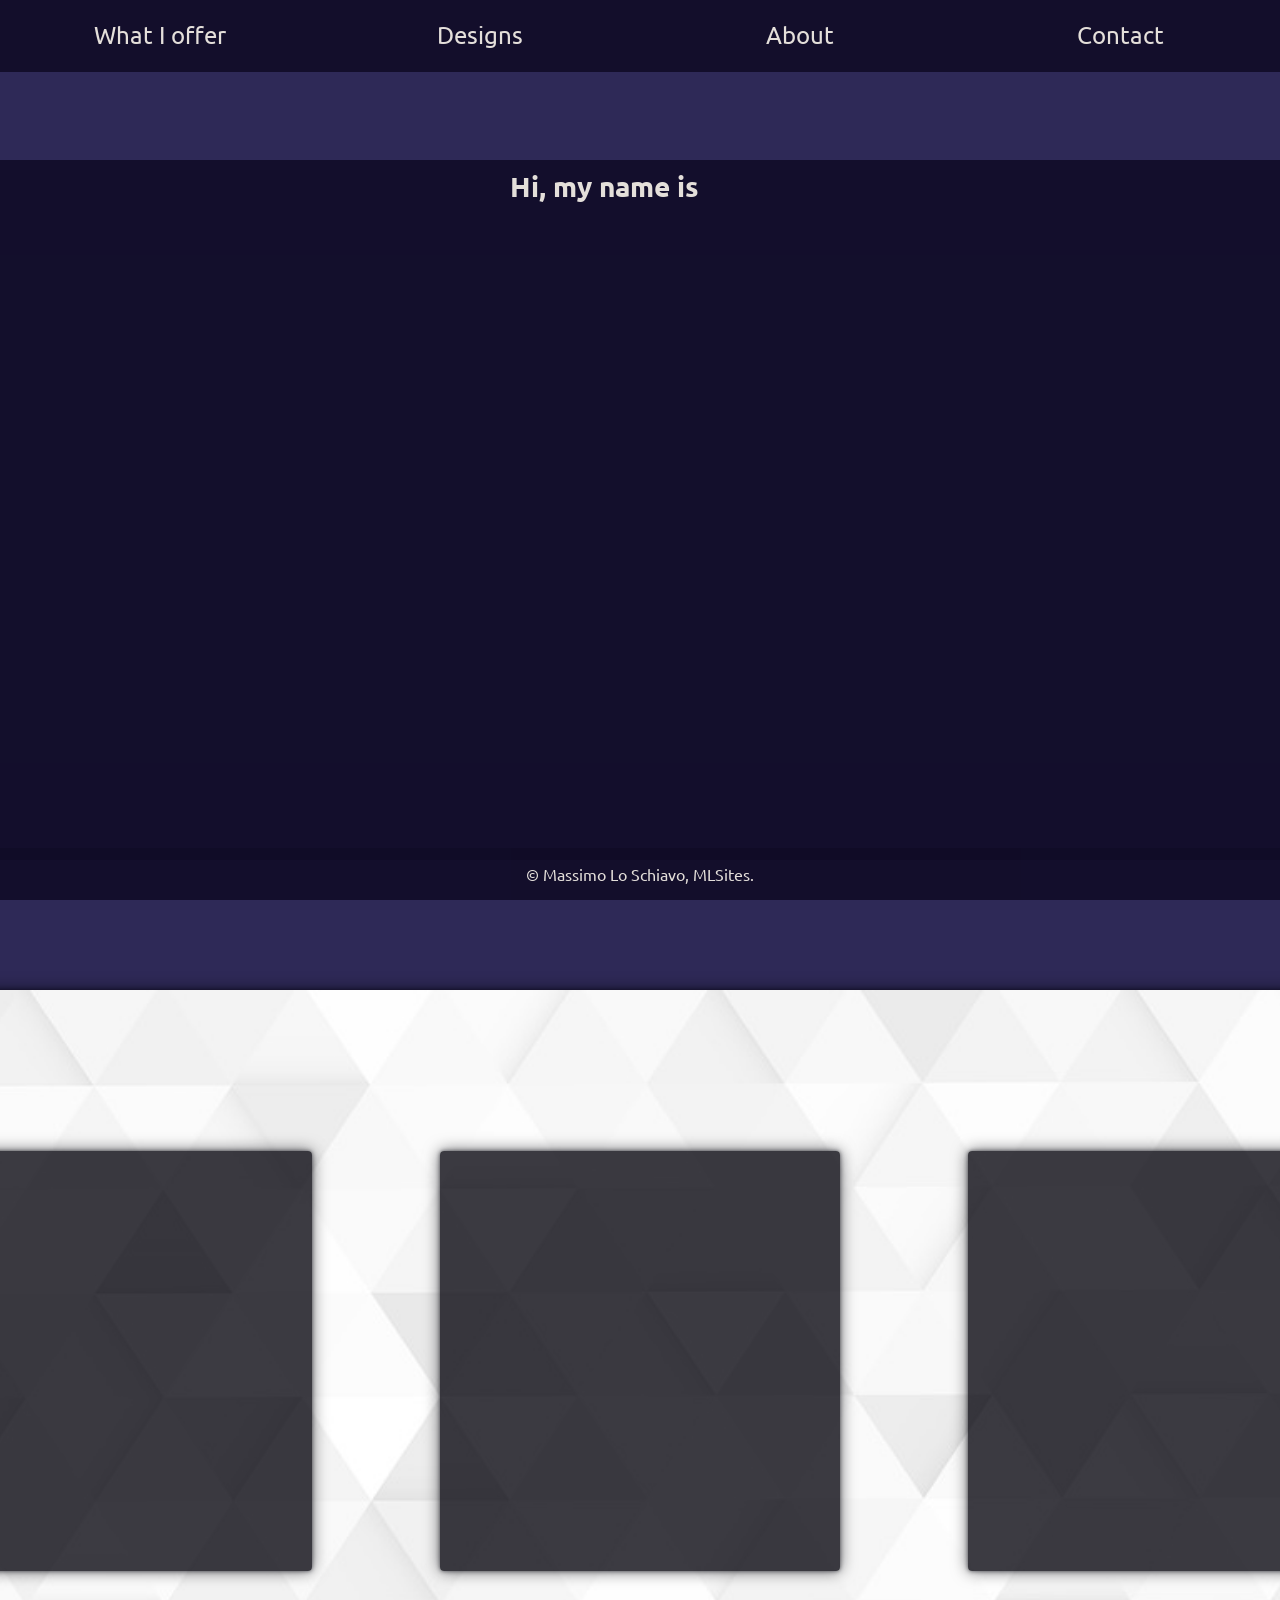
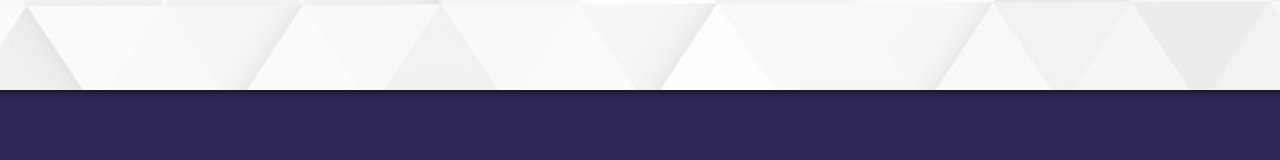
==== index.html @ d36a5f16 "Second Fix" ====
<!DOCTYPE html>
<html lang="en">
<head>
    <meta charset="UTF-8">
    <meta http-equiv="X-UA-Compatible" content="IE=edge">
    <meta name="viewport" content="width=device-width, initial-scale=1.0">
    <title>MLSites</title>
    <link href="css/main.css" rel="stylesheet">
    <link rel="preconnect" href="https://fonts.googleapis.com">
    <link rel="preconnect" href="https://fonts.gstatic.com" crossorigin>
    <link href="https://fonts.googleapis.com/css2?family=Ubuntu&display=swap" rel="stylesheet">
</head>
<body>
        <header>
            <nav id="nav">
                <ul>
                    <a href="#"><li>What I offer</li></a>
                    <a href="#intro"><li>Designs</li></a>
                    <a href="#"><li>About</li></a>
                    <a href="#"><li>Contact</li></a>
                </ul>
            </nav>
        </header>
        <main>
            <section>
                <div id="aboutMe">
                    <h1 class="me">Hi, my name is Max!</h1> 
                </div>
                <div id="intro">
                    <div id="project1"></div>
                    <div id="project2"></div>
                    <div id="project3"></div>
                </div>
            </section>
        </main>
        <footer>
            <p>&copy; Massimo Lo Schiavo, MLSites.</p>
        </footer> 
        <script src="js/animate.js"></script>
</body>
</html>
---- css/main.css ----
* {
    font-family: 'Ubuntu', sans-serif;    
}

/*Start of site*/

html {
    scroll-behavior: smooth;
}

/*Content*/

body {
    margin: 0 auto;
    --navload: 500ms;
    background-color: #2e2957;
         
}

main {
    margin: 0 auto;
}

/*Nav Bar*/

nav {
    margin: 0 auto;
    background-color: #100c27e3;
    transition: all 500ms ease-in;
    animation: navload var(--navload) ease-out;
    position: fixed;
    width: 100%;
    z-index: 1;
}

nav ul {
    margin: 0 auto;
    list-style-type: none;
    padding: 0px;
    display: flex;
    justify-content: center;
    align-items: center;
    text-align: center;
}

nav a {
    margin: 0 auto;
    padding: 20px; 
    text-decoration: none;
    width: 25%;
    font-size: 18pt;
    transition: all 500ms ease-out;
    border-bottom: 2px solid #02010a00;
    color: #E4DFDA;
}

nav a:hover {
    background-color: #E4DFDA;
    cursor: pointer;
    color: #5548e4;
    border-bottom: 2px solid #5548e4;
    box-shadow: 0px 2px 2px -2px #726DA8;
}

a:visited {
    color: #E4DFDA;
}

/*Mid Section*/

section {
    display: flex;
    justify-content: center;
    align-items: center;
    flex-direction: column;
    color: #02010A;
    gap: 200px;
    transform: translateY(10%);
    animation: sectionload 1000ms ease-in-out;
}

#aboutMe {
    width: 1600px;
    height: 700px;
    background-color: #100c27e3; 
    border-radius: 4px;
    display: flex;
    flex-direction: column;
    justify-content: center;
    align-items: center;
    animation: aboutmeload 3s ease-in-out;
    opacity: 1;  
}

#aboutMe h1 {
    font-size: 28px;
    color: #E4DFDA;
    transition: all 500ms ease-in-out;
    animation: movetopfade 5s ease-in-out;
    transform: translateY(-900%);
    opacity: 1;
}

span {
    opacity: 0;
    transition: all 1s ease;
}

span.fade{
    opacity: 1;
}

#intro {
    width: 1600px;
    height: 700px;
    background-image: url("../pictures/triangle_pattern.jpg");
    background-repeat: no-repeat;
    background-size: cover;
    border-radius: 8px;
    transform: translateY(-10%);
    animation: projectload 1200ms ease-in-out;
    display: flex;
    flex-direction: row;
    justify-content: center;
    align-items: center;
    gap: 8%;
    box-shadow: #02010a96 0px 0px 4px 0px,
    #02010a96 0px 0px 16px 0px;
}

#project1 {
    height: 60%;
    width: 25%;
    background-color: #02010ac4;
    border-radius: 4px;
    transform: translateY(5%);
    animation: projectload 1400ms ease-in-out;
    box-shadow: #02010a96 0px 0px 4px 0px,
    #02010a96 0px 0px 16px 0px;

}

#project2 {
    height: 60%;
    width: 25%;
    background-color: #02010ac4;
    border-radius: 4px;
    transform: translateY(5%);
    animation: projectload 1600ms ease-in-out;
    box-shadow: #02010a96 0px 0px 4px 0px,
    #02010a96 0px 0px 16px 0px;
    
}

#project3 {
    height: 60%;
    width: 25%;
    background-color: #02010ac4;
    border-radius: 4px;
    transform: translateY(5%);
    animation: projectload 1800ms ease-in-out;
    box-shadow: #02010a96 0px 0px 4px 0px,
    #02010a96 0px 0px 16px 0px;
    
}

/*Footer*/

footer {
    bottom: 0px;
    display: flex;
    justify-content: center;
    align-items: center;
    position: absolute;
    width: 100%;
    background-color: #100c27e3;
    color: #E4DFDA;
    transition: all 2s ease-in;
    animation: footerload var(--navload) ease-in;
    position: fixed;
}

/*Animations*/

@keyframes navload {
    0% {
        transform: translateY(-100%);
        background-color: #E4DFDA;
    }

    50% {
        background-color: #726DA8;
    }

    100% {
        transform: translateY(0);
    }    
}

@keyframes sectionload {
    0% {
        transform: translateY(-100%);
        opacity: 0;
    }

    50% {
        opacity: 0;
    }

    100% {
        transform: translateY(10%);
    }
}

@keyframes projectload {
    0% {
        transform: translateY(-100%);
        opacity: 0;
    }

    50% {
        opacity: 0;
    }

    100% {
        transform: translateY(20%);
    }
}

@keyframes aboutmeload {
    0% {
        opacity: 0;
    }

    100% {
        opacity: 1;
    }    
}

@keyframes movetopfade {
    0% {
        transform: translateY(0);
        opacity: 1;
    }

    100% {
        transform: translateY(-900%);
        opacity: 0.75;
    }
}

@keyframes footerload {
    0% {
        transform: translateX(-100%);
        background-color: #E4DFDA;
    }

    50% {
        background-color: #726DA8;   
    }
    100% {
        transform: translateX(0);
    }    
}

@keyframes introanimate {
    0% {
        opacity: 0;
    }

    100% {
        opacity: 1;
    }

}

/*For Mobile*/

@media only screen and (max-width: 600px) {
    nav a {
        font-size: 11pt;
    }

    #intro {
        width: 400px;
        height: 500px;
        background-color: #02010A;
        border-radius: 8px;
        transform: translateY(-20%);
    }

    section p {
        font-size: 14pt;
    }

    #project1 {
        height: 65%;
        width: 80%;
        
    
    }
    
    #project2 {
        display: none;
        height: 65%;
        width: 25%;
        
        
    }
    
    #project3 {
        display: none;
        height: 65%;
        width: 25%;
        
        
    }

    #aboutMe {
        width: 400px;
        height: 500px;
        background-color: #100c27e3; 
        border-radius: 4px;
        display: flex;
        flex-direction: column;
        justify-content: space-between;
        align-items: center;
        animation: aboutmeload 3s ease-in-out;
        opacity: 1;  
    }

    #aboutMe h1 {
        transform: translateY(-40%);
    }

    @keyframes movetopfade {
        0% {
            transform: translateY(100%);
            opacity: 1;
        }
    
        100% {
            transform: translateY(-40%);
            opacity: 0.75;
        }
    }

}
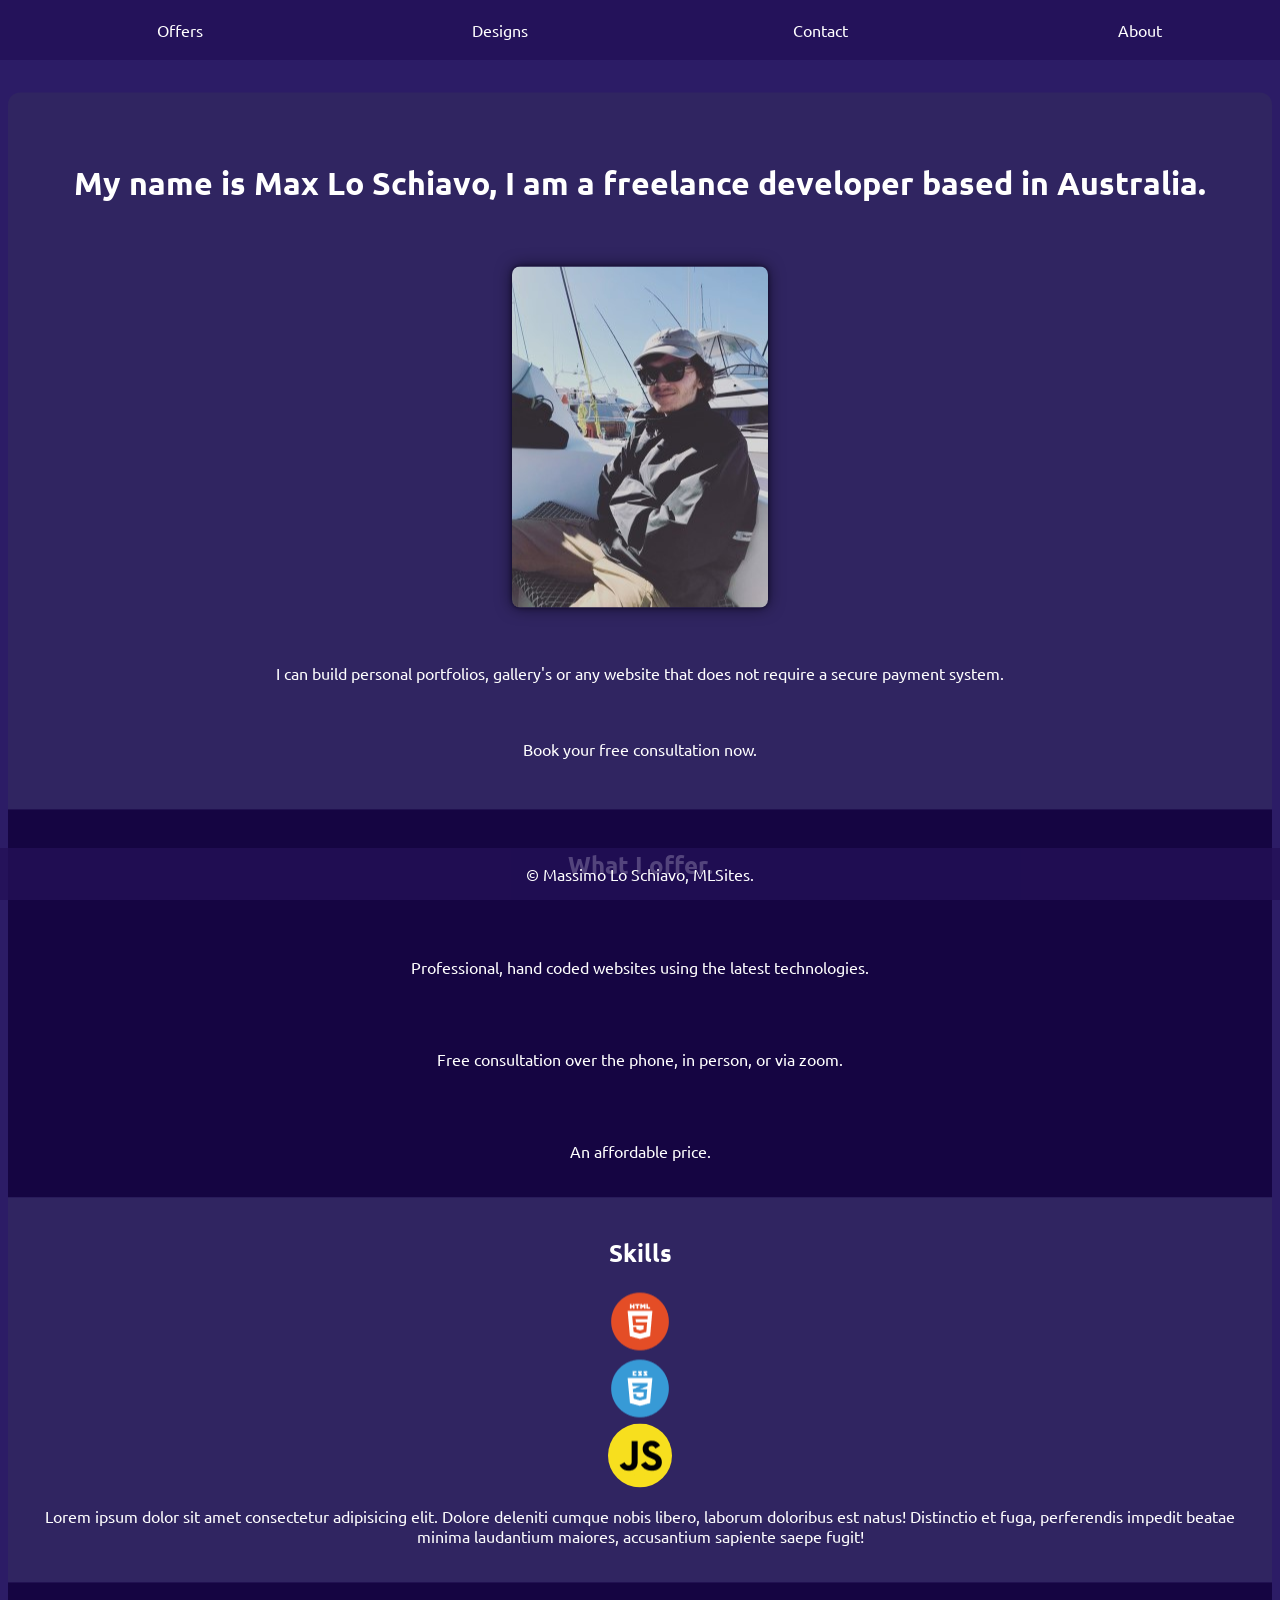
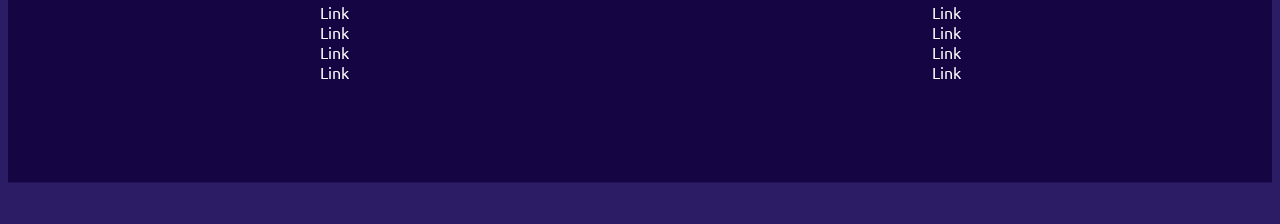
==== commit d9716c0d: "Responsive Design" ====
--- a/index.html
+++ b/index.html
@@ -5,37 +5,63 @@
     <meta http-equiv="X-UA-Compatible" content="IE=edge">
     <meta name="viewport" content="width=device-width, initial-scale=1.0">
     <title>MLSites</title>
-    <link href="css/main.css" rel="stylesheet">
+    <link rel="stylesheet" href="css/styles.css">
     <link rel="preconnect" href="https://fonts.googleapis.com">
     <link rel="preconnect" href="https://fonts.gstatic.com" crossorigin>
-    <link href="https://fonts.googleapis.com/css2?family=Ubuntu&display=swap" rel="stylesheet">
+    <link href="https://fonts.googleapis.com/css2?family=Ubuntu:wght@500&display=swap" rel="stylesheet">
 </head>
 <body>
-        <header>
-            <nav id="nav">
+    <div id="container">
+        <nav>
+            <ul>
+                <li><a href="#">Offers</a></li>
+                <li><a href="#">Designs</a></li>
+                <li><a href="#">Contact</a></li>
+                <li><a href="#">About</a></li>
+            </ul>
+        </nav>
+        <div id="mid">
+            <header>
+                <h1>My name is Max Lo Schiavo, I am a freelance developer based in Australia.</h1>
+                <img src="pictures/freelancedev.jpg" class="self">
+                <p>I can build personal portfolios, gallery's or any website that does not require a secure payment system.</p>
+                <a href="#contact">Book your free consultation now.</a>
+            </header>
+            <main>
+                <h2>What I offer.</h2>
+                
+                <p>Professional, hand coded websites using the latest technologies.</p>
+                <p>Free consultation over the phone, in person, or via zoom.</p>
+                <p>An affordable price.</p> 
+            </main>
+            <article>
                 <ul>
-                    <a href="#"><li>What I offer</li></a>
-                    <a href="#intro"><li>Designs</li></a>
-                    <a href="#"><li>About</li></a>
-                    <a href="#"><li>Contact</li></a>
+                    <li><h2>Skills</h2></li>
+                    <li><img src="pictures/html5.png"></li>
+                    <li><img src="pictures/css3.png"></li>
+                    <li><img src="pictures/Js.png" class="jsImage"></li>
+                </ul> 
+                <p>Lorem ipsum dolor sit amet consectetur adipisicing elit. Dolore deleniti cumque nobis libero, laborum doloribus est natus! Distinctio et fuga, perferendis impedit beatae minima laudantium maiores, accusantium sapiente saepe fugit!</p>
+            </article>
+            <aside>
+                <ul>
+                    <li><a href="#">Link</a></li>
+                    <li><a href="#">Link</a></li>
+                    <li><a href="#">Link</a></li>
+                    <li><a href="#">Link</a></li>
                 </ul>
-            </nav>
-        </header>
-        <main>
-            <section>
-                <div id="aboutMe">
-                    <h1 class="me">Hi, my name is Max!</h1> 
-                </div>
-                <div id="intro">
-                    <div id="project1"></div>
-                    <div id="project2"></div>
-                    <div id="project3"></div>
-                </div>
-            </section>
-        </main>
+                <ul>
+                    <li><a href="#">Link</a></li>
+                    <li><a href="#">Link</a></li>
+                    <li><a href="#">Link</a></li>
+                    <li><a href="#">Link</a></li>
+                </ul>
+            </aside>  
+        </div>     
         <footer>
-            <p>&copy; Massimo Lo Schiavo, MLSites.</p>
-        </footer> 
-        <script src="js/animate.js"></script>
+            <p>&copy Massimo Lo Schiavo, MLSites.</p>
+        </footer>
+    </div>
+    <script src="js/animations.js"></script>     
 </body>
 </html>
--- a/css/styles.css
+++ b/css/styles.css
@@ -0,0 +1,147 @@
+:root {
+    --body: rgb(44, 28, 102);
+    --text: #fff;
+    --header: rgb(48, 37, 97);
+    --main: rgb(21, 5, 66);
+    --nav: rgba(35, 16, 88, 0.781);
+}
+
+* {
+    font-family: 'Ubuntu', sans-serif;   
+}
+html {
+    scroll-behavior: smooth;
+}
+
+body {
+    background-color: var(--body);
+    color: var(--text);
+    overflow-x: hidden;
+}
+
+ul {
+    list-style-type: none;
+    margin: 0 auto;
+    padding: 0;
+}
+
+a {
+    text-decoration: none;
+    color: var(--text);
+}
+
+a:visited {
+    color: var(--text);
+}
+
+.jsImage {
+    border-radius: 50%;
+}
+
+nav {
+    background-color: var(--nav);
+    position: fixed;
+    width: 100%;
+    padding: 20px;
+    left: 0;
+    top: 0;
+    z-index: 1;
+}
+
+nav ul {
+    display: flex;
+    justify-content: center;
+    align-items: center;
+    text-align: center;
+}
+
+nav ul li {
+    width: 100%;
+}
+
+header {
+    margin: 0 auto;
+    background-color: var(--header);
+    text-align: center;
+    display: flex;
+    flex-direction: column;
+    justify-content: space-between;
+    align-items: center;
+    padding: 50px 25px;
+    max-width: 100%;
+    border-radius: 12px 12px 0 0;
+    gap: 40px;
+}
+
+main {
+    margin: 0 auto;
+    background-color: var(--main);
+    max-width: 100%;
+    padding: 20px;
+    display: flex;
+    justify-content: space-evenly;
+    align-items: center;
+    flex-direction: column;
+    gap: 40px;
+    text-align: center;
+}
+
+main ul {
+    text-align: center;
+}
+
+
+article {
+    margin: 0 auto;
+    background-color: var(--header);
+    max-width: 100%;
+    padding: 20px;
+    text-align: center;
+}
+
+aside {
+    margin: 0 auto;
+    background-color: var(--main);
+    max-width: 100%;
+    padding: 20px;
+    padding-bottom: 100px;
+    text-align: center;
+    display: flex;
+    margin: 0 auto;
+}
+
+footer {
+    background-color: var(--nav);
+    width: 100%;
+    text-align: center;
+    margin: 0 auto;
+    left: 0;
+    bottom: 0;
+    position: fixed;
+    z-index: 1;
+    
+}
+
+#container {
+    margin: 0 auto;
+    max-width: 100%;
+    
+}
+
+#mid {
+    margin: 0 auto;
+    transform: translateY(5%);
+    margin-bottom: 10%;
+}
+
+.self {
+    border-radius: 8px;
+    box-shadow: #02010a96 0px 0px 4px 0px,
+    #02010a96 0px 0px 16px 0px;
+}
+
+@media only screen and (max-width: 420px){
+    nav{
+        width: 90%;
+    }
+}
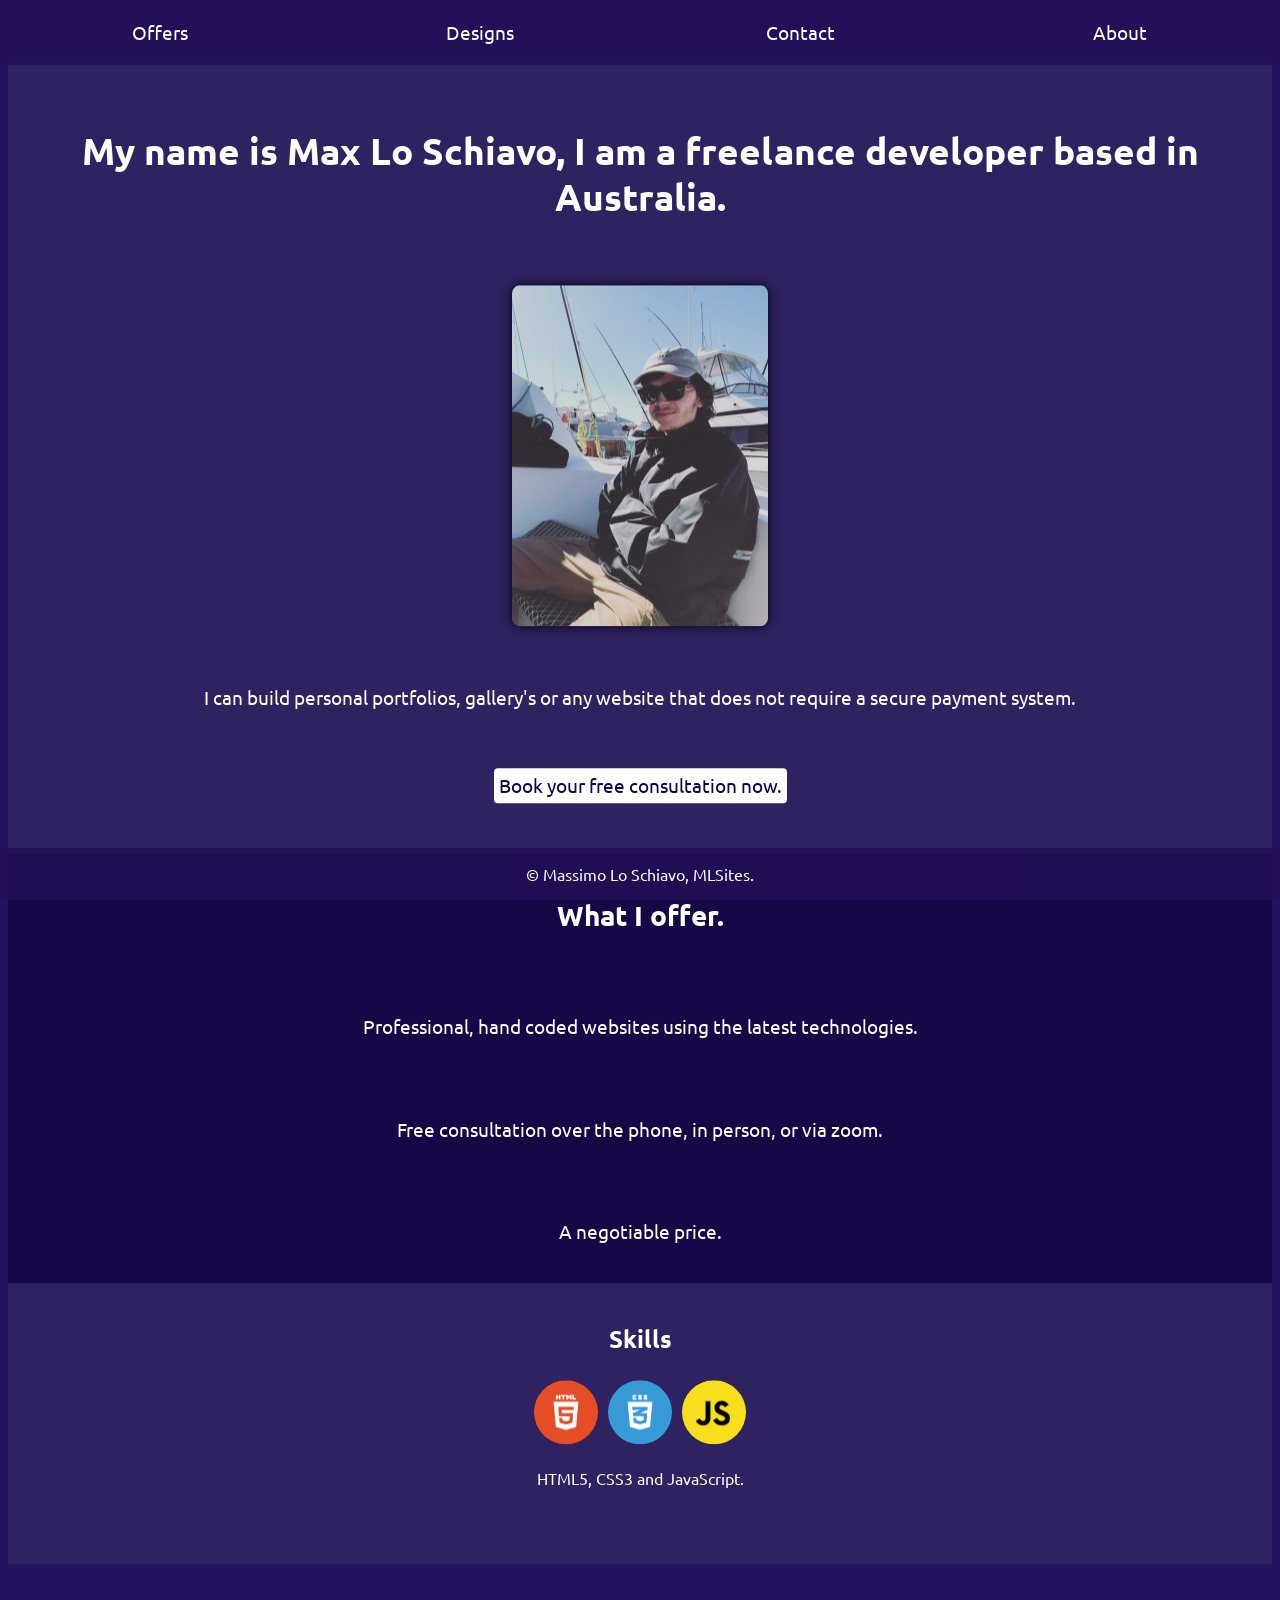
==== commit 4fe00573: "More Updates Almost ready to take on work." ====
--- a/index.html
+++ b/index.html
@@ -14,10 +14,10 @@
     <div id="container">
         <nav>
             <ul>
-                <li><a href="#">Offers</a></li>
-                <li><a href="#">Designs</a></li>
-                <li><a href="#">Contact</a></li>
-                <li><a href="#">About</a></li>
+                <a href="#offers"><li>Offers</li></a>
+                <a href="#"><li>Designs</li></a>
+                <a href="#"><li>Contact</li></a>
+                <a href="#"><li>About</li></a>
             </ul>
         </nav>
         <div id="mid">
@@ -27,36 +27,22 @@
                 <p>I can build personal portfolios, gallery's or any website that does not require a secure payment system.</p>
                 <a href="#contact">Book your free consultation now.</a>
             </header>
-            <main>
+            <main id="offers">
                 <h2>What I offer.</h2>
                 
                 <p>Professional, hand coded websites using the latest technologies.</p>
                 <p>Free consultation over the phone, in person, or via zoom.</p>
-                <p>An affordable price.</p> 
+                <p>A negotiable price.</p> 
             </main>
             <article>
+                <h2>Skills</h2>
                 <ul>
-                    <li><h2>Skills</h2></li>
                     <li><img src="pictures/html5.png"></li>
                     <li><img src="pictures/css3.png"></li>
                     <li><img src="pictures/Js.png" class="jsImage"></li>
                 </ul> 
-                <p>Lorem ipsum dolor sit amet consectetur adipisicing elit. Dolore deleniti cumque nobis libero, laborum doloribus est natus! Distinctio et fuga, perferendis impedit beatae minima laudantium maiores, accusantium sapiente saepe fugit!</p>
-            </article>
-            <aside>
-                <ul>
-                    <li><a href="#">Link</a></li>
-                    <li><a href="#">Link</a></li>
-                    <li><a href="#">Link</a></li>
-                    <li><a href="#">Link</a></li>
-                </ul>
-                <ul>
-                    <li><a href="#">Link</a></li>
-                    <li><a href="#">Link</a></li>
-                    <li><a href="#">Link</a></li>
-                    <li><a href="#">Link</a></li>
-                </ul>
-            </aside>  
+                <p>HTML5, CSS3 and JavaScript.</p>
+            </article> 
         </div>     
         <footer>
             <p>&copy Massimo Lo Schiavo, MLSites.</p>
--- a/css/styles.css
+++ b/css/styles.css
@@ -1,9 +1,11 @@
 :root {
-    --body: rgb(44, 28, 102);
+    --body: rgb(36, 19, 97);
     --text: #fff;
-    --header: rgb(48, 37, 97);
-    --main: rgb(21, 5, 66);
+    --header: rgba(48, 37, 97, 0.884);
+    --main: rgba(21, 5, 66, 0.842);
     --nav: rgba(35, 16, 88, 0.781);
+    --anim: rgb(191, 168, 253);
+    --btn: rgb(22, 3, 73);
 }
 
 * {
@@ -17,6 +19,11 @@
     background-color: var(--body);
     color: var(--text);
     overflow-x: hidden;
+    background-image: url("/MLSites_Responsive/pictures/backgroundstars1.png");
+    background-position: center;
+    background-repeat: no-repeat;
+    background-size: cover;
+    background-attachment: fixed;
 }
 
 ul {
@@ -27,25 +34,17 @@
 
 a {
     text-decoration: none;
-    color: var(--text);
-}
-
-a:visited {
-    color: var(--text);
-}
-
-.jsImage {
-    border-radius: 50%;
 }
 
 nav {
     background-color: var(--nav);
     position: fixed;
     width: 100%;
-    padding: 20px;
     left: 0;
     top: 0;
     z-index: 1;
+    animation: onload 1s ease-in-out;
+    transition: all 1s ease-in-out;
 }
 
 nav ul {
@@ -55,8 +54,17 @@
     text-align: center;
 }
 
-nav ul li {
+nav ul a {
     width: 100%;
+    padding: 20px;
+    transition: all 500ms ease-in-out;
+    color: var(--text);
+    font-size: 14pt;
+}
+
+nav ul a:hover {
+    background-color: var(--text);
+    color: var(--btn)
 }
 
 header {
@@ -71,9 +79,24 @@
     max-width: 100%;
     border-radius: 12px 12px 0 0;
     gap: 40px;
+    font-size: 14pt;
+}
+
+header a {
+    background-color: var(--text);
+    color: var(--btn);
+    padding: 5px;
+    border-radius: 4px;
+    transition: all 500ms ease-in-out;
+}
+
+header a:hover {
+    background-color: var(--btn);
+    color: var(--text);    
 }
 
 main {
+    font-size: 14pt;
     margin: 0 auto;
     background-color: var(--main);
     max-width: 100%;
@@ -96,18 +119,17 @@
     background-color: var(--header);
     max-width: 100%;
     padding: 20px;
-    text-align: center;
-}
-
-aside {
-    margin: 0 auto;
-    background-color: var(--main);
-    max-width: 100%;
-    padding: 20px;
-    padding-bottom: 100px;
-    text-align: center;
-    display: flex;
-    margin: 0 auto;
+    padding-bottom: 60px;
+    text-align: center;
+}
+
+article ul {
+    display: inline-flex;
+}
+
+article img {
+    border-radius: 50%;
+    padding: 5px;
 }
 
 footer {
@@ -119,6 +141,8 @@
     bottom: 0;
     position: fixed;
     z-index: 1;
+    animation: onloadfooter 1s ease-in-out;
+    transition: all 1s ease-in-out;
     
 }
 
@@ -130,7 +154,7 @@
 
 #mid {
     margin: 0 auto;
-    transform: translateY(5%);
+    transform: translateY(3%);
     margin-bottom: 10%;
 }
 
@@ -140,8 +164,47 @@
     #02010a96 0px 0px 16px 0px;
 }
 
-@media only screen and (max-width: 420px){
-    nav{
-        width: 90%;
+@keyframes onload {
+    0% {
+        transform: translateY(-100%);
+        background-color: var(--anim);
+    }
+
+    100% {
+        transform: translateY(0);
+    }
+}
+
+@keyframes onloadfooter {
+    0% {
+        transform: translateX(-100%);
+        background-color: var(--anim);
+
+    }
+
+    100% {
+        transform: translateX(0);
+    }
+}
+
+@media only screen and (max-width: 460px){
+
+    main {
+        font-size: 12pt;
+    }
+
+    header {
+        font-size: 12pt;
+    }
+
+    nav ul a {
+        font-size: 11pt;
+    }
+}
+
+@media only screen and (max-width: 380px){
+
+    nav ul a{
+        font-size: 9pt;
     }
 }
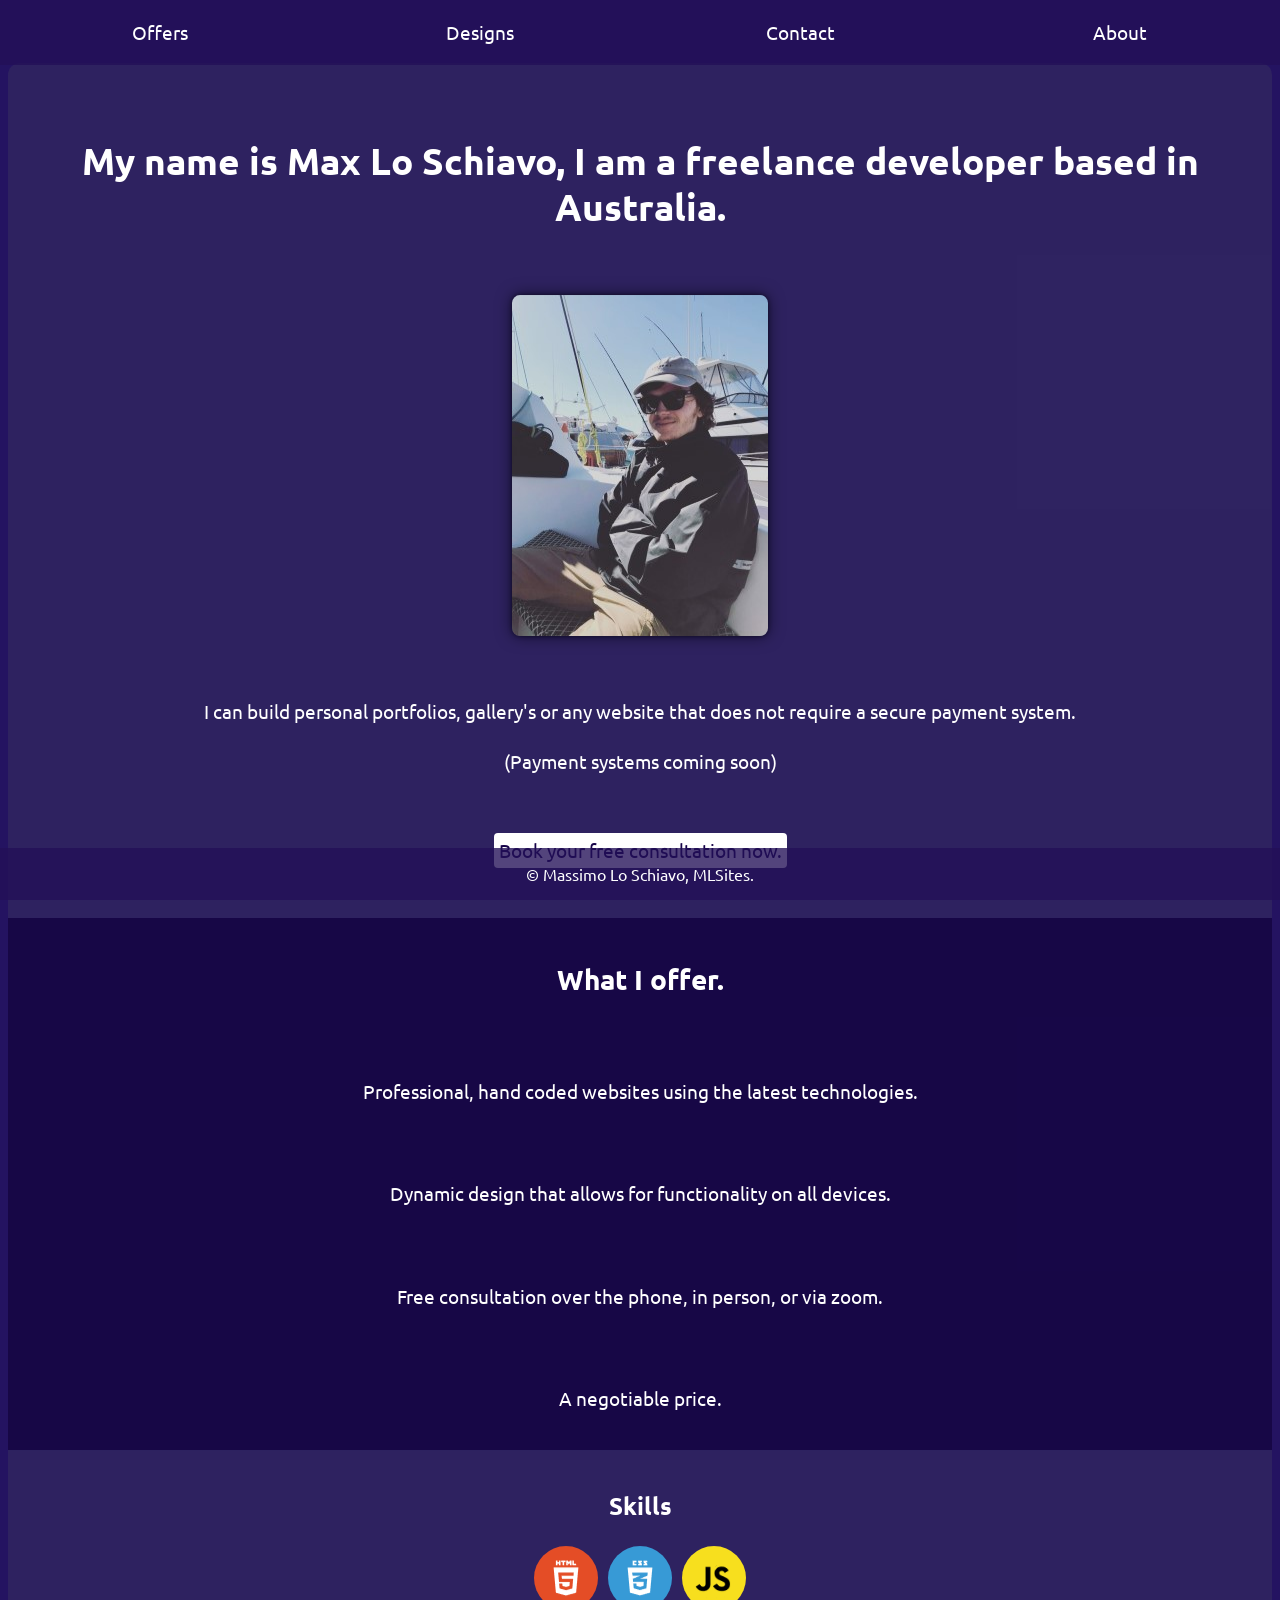
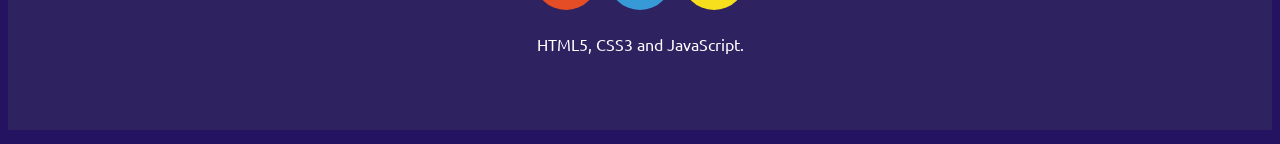
==== commit 6e8c4bfa: "More functionality Email added" ====
--- a/index.html
+++ b/index.html
@@ -23,14 +23,16 @@
         <div id="mid">
             <header>
                 <h1>My name is Max Lo Schiavo, I am a freelance developer based in Australia.</h1>
-                <img src="pictures/freelancedev.jpg" class="self">
-                <p>I can build personal portfolios, gallery's or any website that does not require a secure payment system.</p>
-                <a href="#contact">Book your free consultation now.</a>
+                <div id="imgscroll">
+                    <img src="pictures/freelancedev.jpg" class="self">    
+                </div>  
+                <p>I can build personal portfolios, gallery's or any website that does not require a secure payment system. <br><br>(Payment systems coming soon)</p>
+                <a href="mailto:massimoloschiavosites@gmail.com">Book your free consultation now.</a>
             </header>
             <main id="offers">
                 <h2>What I offer.</h2>
-                
                 <p>Professional, hand coded websites using the latest technologies.</p>
+                <p>Dynamic design that allows for functionality on all devices.</p>
                 <p>Free consultation over the phone, in person, or via zoom.</p>
                 <p>A negotiable price.</p> 
             </main>
@@ -42,7 +44,7 @@
                     <li><img src="pictures/Js.png" class="jsImage"></li>
                 </ul> 
                 <p>HTML5, CSS3 and JavaScript.</p>
-            </article> 
+            </article>
         </div>     
         <footer>
             <p>&copy Massimo Lo Schiavo, MLSites.</p>
--- a/css/styles.css
+++ b/css/styles.css
@@ -80,6 +80,7 @@
     border-radius: 12px 12px 0 0;
     gap: 40px;
     font-size: 14pt;
+    margin-top: 1%;
 }
 
 header a {
@@ -130,6 +131,11 @@
 article img {
     border-radius: 50%;
     padding: 5px;
+}
+
+#contact {
+    background-color: var(--main);
+    color: var(--text);
 }
 
 footer {
@@ -155,7 +161,7 @@
 #mid {
     margin: 0 auto;
     transform: translateY(3%);
-    margin-bottom: 10%;
+    margin-bottom: 5%;
 }
 
 .self {
@@ -200,6 +206,19 @@
     nav ul a {
         font-size: 11pt;
     }
+
+    #mid {
+        margin-bottom: 10%;
+    }
+
+    header h1 {
+        font-size: 18pt;
+    }
+
+    header img {
+        width: 80%;
+        height: 95%;
+    }
 }
 
 @media only screen and (max-width: 380px){
@@ -207,4 +226,13 @@
     nav ul a{
         font-size: 9pt;
     }
+
+    header h1 {
+        font-size: 16pt;
+    }
+
+    header img {
+        width: 80%;
+        height: 95%;
+    }
 }
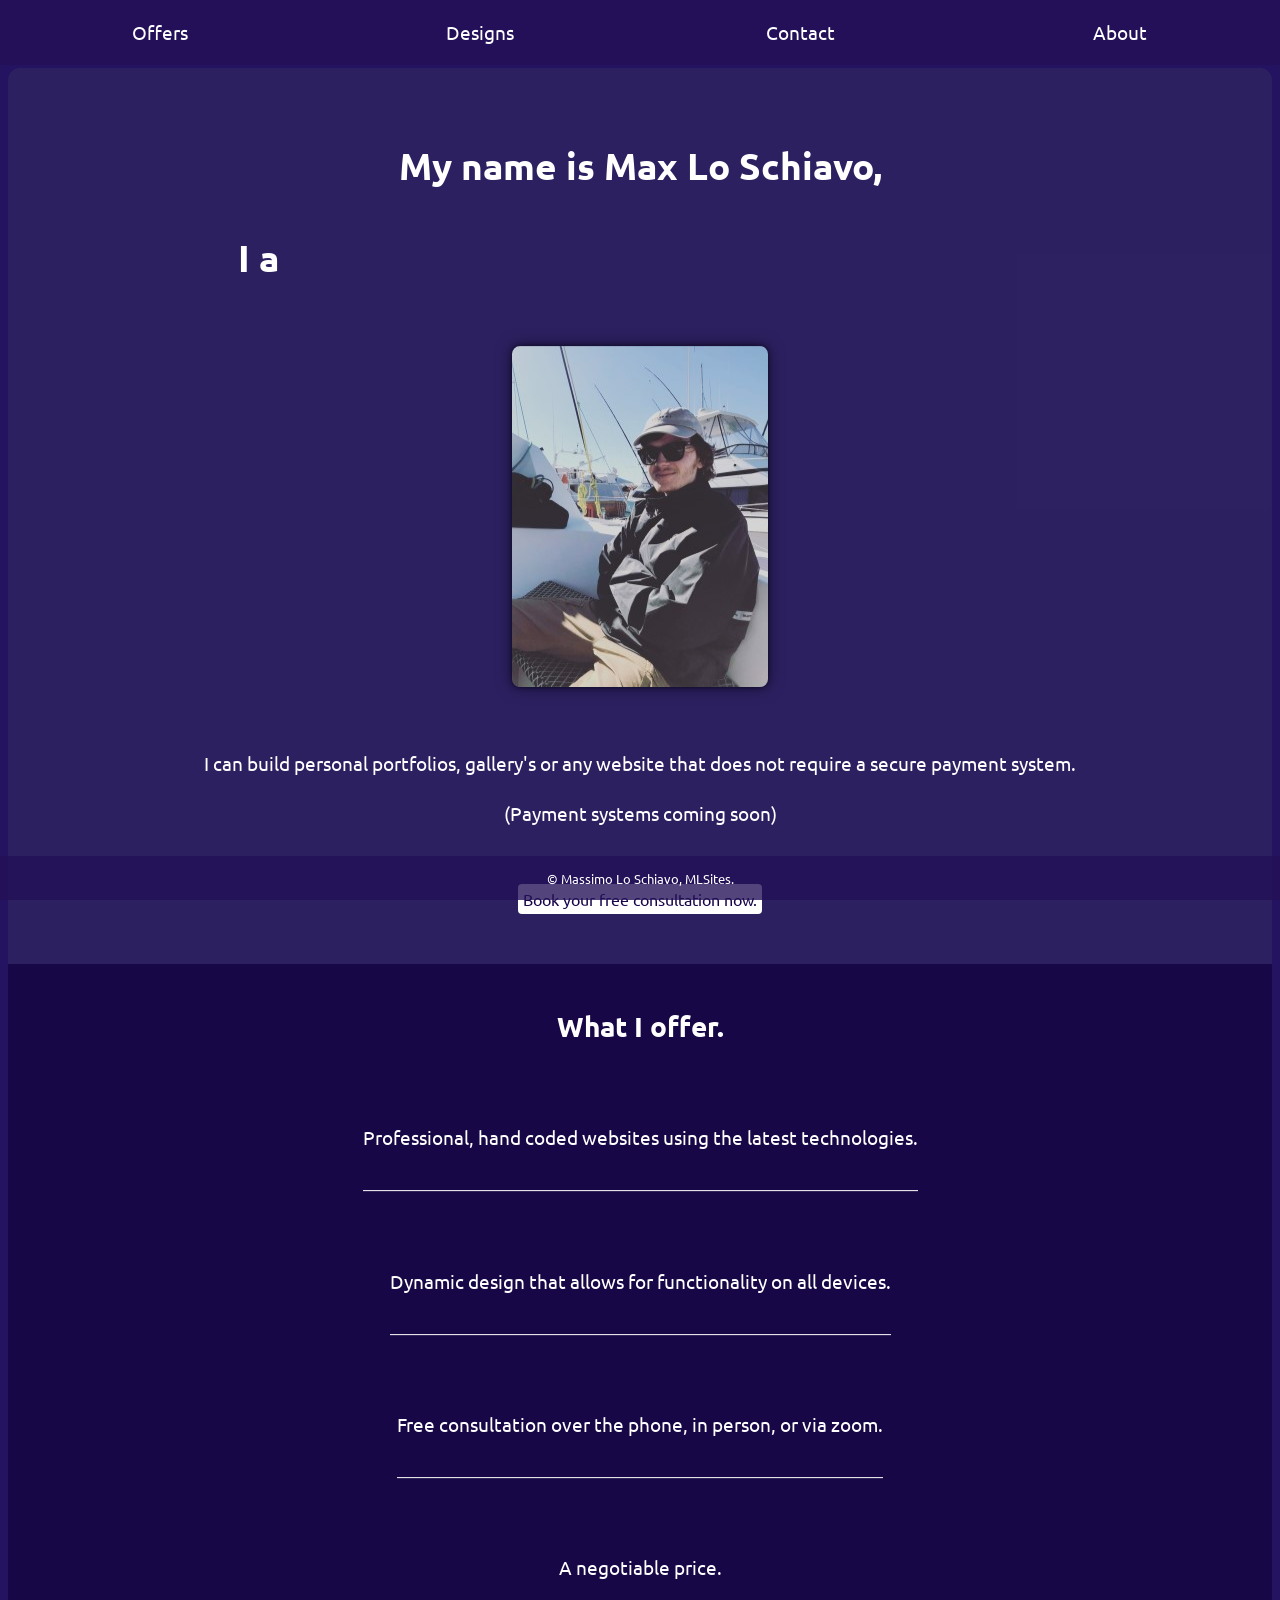
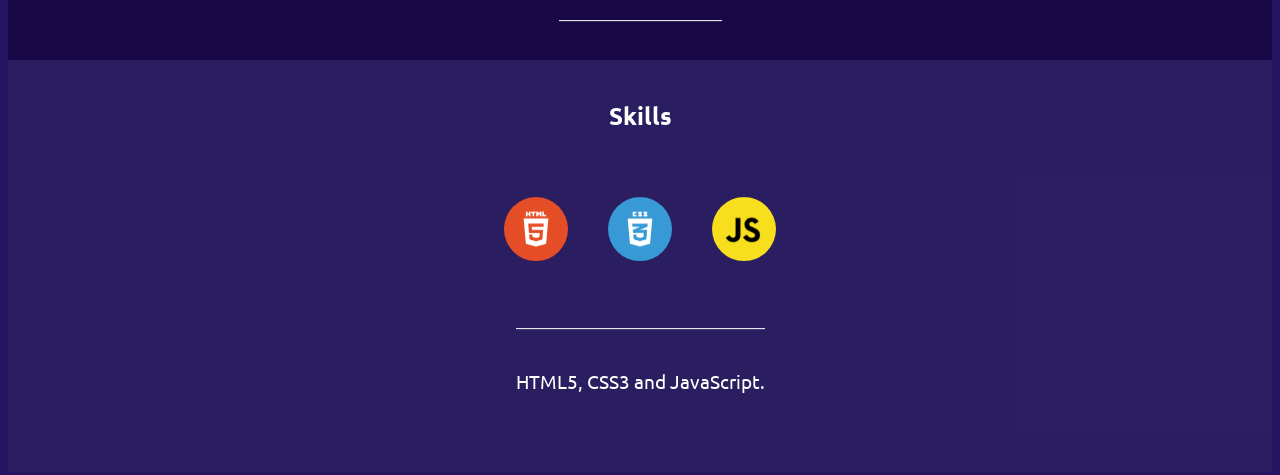
==== commit c0430267: "Form Form Functionality" ====
--- a/index.html
+++ b/index.html
@@ -14,29 +14,32 @@
     <div id="container">
         <nav>
             <ul>
-                <a href="#offers"><li>Offers</li></a>
-                <a href="#"><li>Designs</li></a>
-                <a href="#"><li>Contact</li></a>
-                <a href="#"><li>About</li></a>
+                <a href="#offers" navPanel><li>Offers</li></a>
+                <a href="#" navPanel><li>Designs</li></a>
+                <a href="#" navPanel><li>Contact</li></a>
+                <a href="#" navPanel><li>About</li></a>
             </ul>
         </nav>
         <div id="mid">
-            <header>
-                <h1>My name is Max Lo Schiavo, I am a freelance developer based in Australia.</h1>
+            <header headerPanel>
+                <h1 class="me">My name is Max Lo Schiavo, I am a freelance developer based in Australia.</h1>
                 <div id="imgscroll">
                     <img src="pictures/freelancedev.jpg" class="self">    
                 </div>  
-                <p>I can build personal portfolios, gallery's or any website that does not require a secure payment system. <br><br>(Payment systems coming soon)</p>
-                <a href="mailto:massimoloschiavosites@gmail.com">Book your free consultation now.</a>
+                <p intro>I can build personal portfolios, gallery's or any website that does not require a secure payment system. <br><br>(Payment systems coming soon)</p>
+                <button class="openform" onclick="formOpen()" buttonForm>Book your free consultation now.</button>
+                <div id="form" formPanel>
+                    <h1>Form</h1>
+                </div>
             </header>
-            <main id="offers">
+            <main id="offers" mainPanel>
                 <h2>What I offer.</h2>
                 <p>Professional, hand coded websites using the latest technologies.</p>
                 <p>Dynamic design that allows for functionality on all devices.</p>
                 <p>Free consultation over the phone, in person, or via zoom.</p>
                 <p>A negotiable price.</p> 
             </main>
-            <article>
+            <article mainPanel>
                 <h2>Skills</h2>
                 <ul>
                     <li><img src="pictures/html5.png"></li>
@@ -46,7 +49,7 @@
                 <p>HTML5, CSS3 and JavaScript.</p>
             </article>
         </div>     
-        <footer>
+        <footer mainPanel>
             <p>&copy Massimo Lo Schiavo, MLSites.</p>
         </footer>
     </div>
--- a/css/styles.css
+++ b/css/styles.css
@@ -1,11 +1,13 @@
 :root {
     --body: rgb(36, 19, 97);
     --text: #fff;
-    --header: rgba(48, 37, 97, 0.884);
+    --header: rgba(48, 37, 97, 0.774);
     --main: rgba(21, 5, 66, 0.842);
     --nav: rgba(35, 16, 88, 0.781);
     --anim: rgb(191, 168, 253);
     --btn: rgb(22, 3, 73);
+    --skills: rgba(48, 37, 97, 0.637);
+    --form: rgb(57, 43, 119);
 }
 
 * {
@@ -80,20 +82,27 @@
     border-radius: 12px 12px 0 0;
     gap: 40px;
     font-size: 14pt;
-    margin-top: 1%;
-}
-
-header a {
+}
+
+header button {
     background-color: var(--text);
     color: var(--btn);
     padding: 5px;
     border-radius: 4px;
     transition: all 500ms ease-in-out;
-}
-
-header a:hover {
+    animation: imgload3 4s ease-in-out;
+    border: none;
+    font-size: 12pt;
+    cursor: pointer;
+}
+
+header button:hover {
     background-color: var(--btn);
     color: var(--text);    
+}
+
+header p {
+    animation: imgload2 3s ease-in-out;
 }
 
 main {
@@ -110,18 +119,23 @@
     text-align: center;
 }
 
-main ul {
-    text-align: center;
-}
-
+main p {
+    padding-bottom: 40px;
+    border-bottom: 1px solid var(--text);
+}
 
 article {
     margin: 0 auto;
-    background-color: var(--header);
+    background-color: var(--skills);
     max-width: 100%;
     padding: 20px;
     padding-bottom: 60px;
     text-align: center;
+    display: flex;
+    flex-direction: column;
+    justify-content: space-evenly;
+    align-items: center;
+    gap: 40px;
 }
 
 article ul {
@@ -130,7 +144,13 @@
 
 article img {
     border-radius: 50%;
-    padding: 5px;
+    padding: 5px 20px;
+}
+
+article p {
+    border-top: 1px solid var(--text);
+    padding-top: 40px;
+    font-size: 14pt;
 }
 
 #contact {
@@ -149,6 +169,7 @@
     z-index: 1;
     animation: onloadfooter 1s ease-in-out;
     transition: all 1s ease-in-out;
+    font-size: 10pt;
     
 }
 
@@ -168,6 +189,27 @@
     border-radius: 8px;
     box-shadow: #02010a96 0px 0px 4px 0px,
     #02010a96 0px 0px 16px 0px;
+    animation: imgload 2s ease-in-out;
+}
+
+span {
+    opacity: 0;
+    transition: all 1s ease;
+}
+
+span.fade{
+    opacity: 1;
+}
+
+#form {
+    position: absolute;
+    display: none;
+    opacity: 0;
+    background-color: var(--form);
+    width: 60%;
+    height: 30%;
+    z-index: 1;
+    border-radius: 8px;
 }
 
 @keyframes onload {
@@ -193,6 +235,33 @@
     }
 }
 
+@keyframes imgload {
+    0% {
+        opacity: 0;
+    }
+    100% {
+        opacity: 0.9;
+    }
+}
+@keyframes imgload2 {
+    0% {
+        opacity: 0;
+        transform: translateX(-150%);
+    }
+    100% {
+        opacity: 0.9;
+    }
+}
+@keyframes imgload3 {
+    0% {
+        opacity: 0;
+        transform: translateX(-150%);
+    }
+    100% {
+        opacity: 0.9;
+    }
+}
+
 @media only screen and (max-width: 460px){
 
     main {
@@ -201,6 +270,8 @@
 
     header {
         font-size: 12pt;
+        gap: 30px;
+        padding: 20px;
     }
 
     nav ul a {
@@ -219,6 +290,14 @@
         width: 80%;
         height: 95%;
     }
+
+    article img {
+        padding: 5px 10px;
+    }
+
+    #form {
+        width: 90%;
+    }
 }
 
 @media only screen and (max-width: 380px){
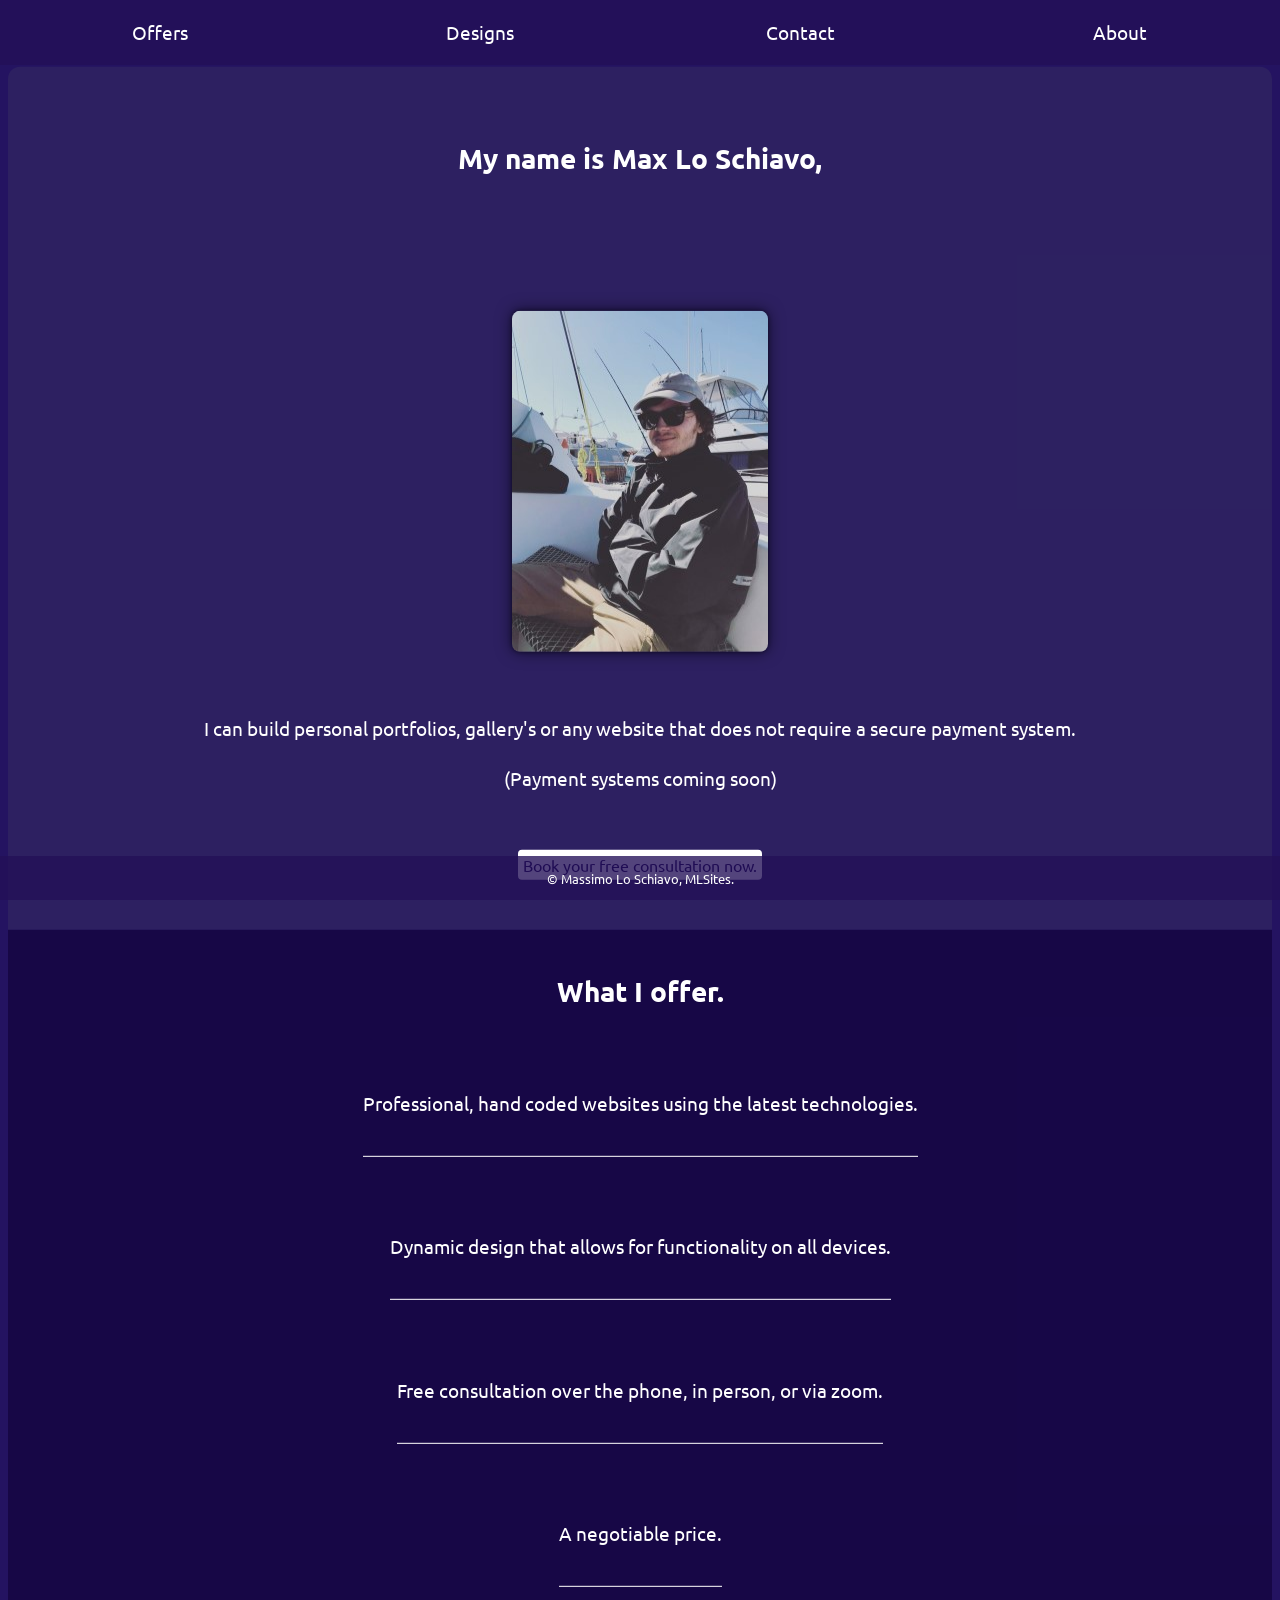
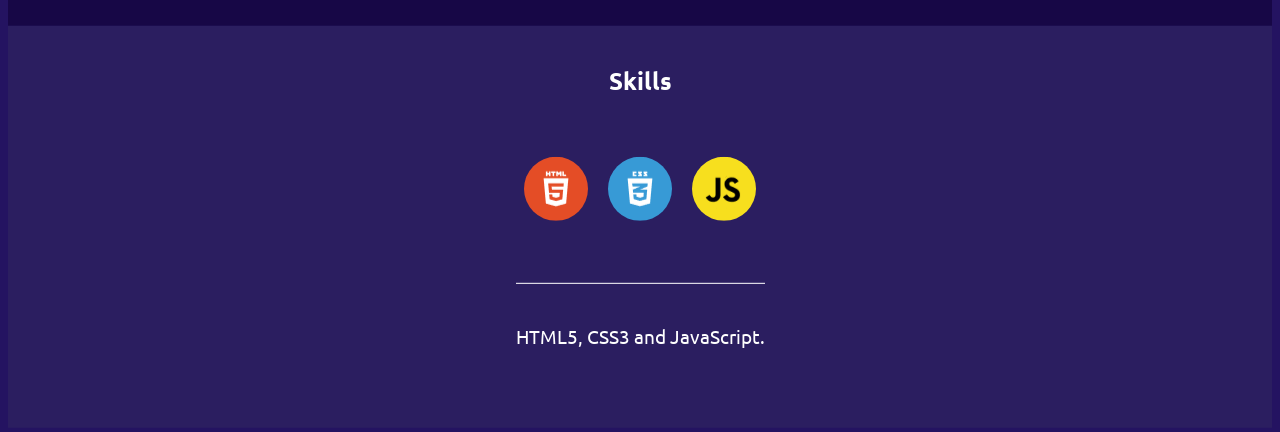
==== commit e9342935: "More updates Removed some functionality" ====
--- a/index.html
+++ b/index.html
@@ -14,37 +14,34 @@
     <div id="container">
         <nav>
             <ul>
-                <a href="#offers" navPanel><li>Offers</li></a>
-                <a href="#" navPanel><li>Designs</li></a>
-                <a href="#" navPanel><li>Contact</li></a>
-                <a href="#" navPanel><li>About</li></a>
+                <a href="#offers"><li>Offers</li></a>
+                <a href="#"><li>Designs</li></a>
+                <a href="mailto:massimoloschiavosites@gmail.com"><li>Contact</li></a>
+                <a href="#"><li>About</li></a>
             </ul>
         </nav>
         <div id="mid">
-            <header headerPanel>
-                <h1 class="me">My name is Max Lo Schiavo, I am a freelance developer based in Australia.</h1>
+            <header >
+                <h2 class="me">My name is Max Lo Schiavo, I am a freelance developer based in Australia.</h2>
                 <div id="imgscroll">
                     <img src="pictures/freelancedev.jpg" class="self">    
                 </div>  
                 <p intro>I can build personal portfolios, gallery's or any website that does not require a secure payment system. <br><br>(Payment systems coming soon)</p>
-                <button class="openform" onclick="formOpen()" buttonForm>Book your free consultation now.</button>
-                <div id="form" formPanel>
-                    <h1>Form</h1>
-                </div>
+                <a href="mailto:massimoloschiavosites@gmail.com">Book your free consultation now.</a>
             </header>
-            <main id="offers" mainPanel>
+            <main id="offers">
                 <h2>What I offer.</h2>
                 <p>Professional, hand coded websites using the latest technologies.</p>
                 <p>Dynamic design that allows for functionality on all devices.</p>
                 <p>Free consultation over the phone, in person, or via zoom.</p>
                 <p>A negotiable price.</p> 
             </main>
-            <article mainPanel>
+            <article>
                 <h2>Skills</h2>
                 <ul>
-                    <li><img src="pictures/html5.png"></li>
-                    <li><img src="pictures/css3.png"></li>
-                    <li><img src="pictures/Js.png" class="jsImage"></li>
+                    <li><img src="pictures/html5.png" class="html5"></li>
+                    <li><img src="pictures/css3.png" class="css3"></li>
+                    <li><img src="pictures/Js.png" class="js"></li>
                 </ul> 
                 <p>HTML5, CSS3 and JavaScript.</p>
             </article>
--- a/css/styles.css
+++ b/css/styles.css
@@ -1,3 +1,4 @@
+/* Core */
 :root {
     --body: rgb(36, 19, 97);
     --text: #fff;
@@ -7,7 +8,7 @@
     --anim: rgb(191, 168, 253);
     --btn: rgb(22, 3, 73);
     --skills: rgba(48, 37, 97, 0.637);
-    --form: rgb(57, 43, 119);
+    --form: rgb(11, 1, 58);
 }
 
 * {
@@ -16,6 +17,14 @@
 html {
     scroll-behavior: smooth;
 }
+
+/* Start of page styling 
+*****************************************************************
+*****************************************************************
+*****************************************************************
+*****************************************************************
+*****************************************************************
+*/
 
 body {
     background-color: var(--body);
@@ -38,6 +47,26 @@
     text-decoration: none;
 }
 
+#container {
+    margin: 0 auto;
+    max-width: 100%;
+    
+}
+
+#mid {
+    margin: 0 auto;
+    transform: translateY(3%);
+    margin-bottom: 5%;
+}
+
+/* Navigation 
+*****************************************************************
+*****************************************************************
+*****************************************************************
+*****************************************************************
+*****************************************************************
+*/
+
 nav {
     background-color: var(--nav);
     position: fixed;
@@ -68,6 +97,14 @@
     background-color: var(--text);
     color: var(--btn)
 }
+
+/* Header 
+*****************************************************************
+*****************************************************************
+*****************************************************************
+*****************************************************************
+*****************************************************************
+*/
 
 header {
     margin: 0 auto;
@@ -84,19 +121,18 @@
     font-size: 14pt;
 }
 
-header button {
+header a {
     background-color: var(--text);
     color: var(--btn);
     padding: 5px;
     border-radius: 4px;
     transition: all 500ms ease-in-out;
     animation: imgload3 4s ease-in-out;
-    border: none;
     font-size: 12pt;
     cursor: pointer;
 }
 
-header button:hover {
+header a:hover {
     background-color: var(--btn);
     color: var(--text);    
 }
@@ -104,6 +140,30 @@
 header p {
     animation: imgload2 3s ease-in-out;
 }
+
+.self {
+    border-radius: 8px;
+    box-shadow: #02010a96 0px 0px 4px 0px,
+    #02010a96 0px 0px 16px 0px;
+    animation: imgload 2s ease-in-out;
+}
+
+span {
+    opacity: 0;
+    transition: all 1s ease;
+}
+
+span.fade{
+    opacity: 1;
+}
+
+/* Main 
+*****************************************************************
+*****************************************************************
+*****************************************************************
+*****************************************************************
+*****************************************************************
+*/
 
 main {
     font-size: 14pt;
@@ -123,6 +183,14 @@
     padding-bottom: 40px;
     border-bottom: 1px solid var(--text);
 }
+
+/* Article 
+*****************************************************************
+*****************************************************************
+*****************************************************************
+*****************************************************************
+*****************************************************************
+*/
 
 article {
     margin: 0 auto;
@@ -140,11 +208,11 @@
 
 article ul {
     display: inline-flex;
+    gap: 20px;
 }
 
 article img {
     border-radius: 50%;
-    padding: 5px 20px;
 }
 
 article p {
@@ -152,6 +220,32 @@
     padding-top: 40px;
     font-size: 14pt;
 }
+
+.html5 {
+    box-shadow: #ff4800be 0 0 0 0px;
+    animation: htmlpulse 2s ease-in-out;
+    animation-iteration-count: infinite;
+}
+
+.css3 {
+    box-shadow: #618bfdea 0 0 0 0px;
+    animation: csspulse 2s ease-in-out;
+    animation-iteration-count: infinite;
+}
+
+.js {
+    box-shadow: #f3db04e1 0 0 0 0px;
+    animation: jspulse 2s ease-in-out;
+    animation-iteration-count: infinite;
+}
+
+/* Footer  
+*****************************************************************
+*****************************************************************
+*****************************************************************
+*****************************************************************
+*****************************************************************
+*/
 
 #contact {
     background-color: var(--main);
@@ -173,44 +267,13 @@
     
 }
 
-#container {
-    margin: 0 auto;
-    max-width: 100%;
-    
-}
-
-#mid {
-    margin: 0 auto;
-    transform: translateY(3%);
-    margin-bottom: 5%;
-}
-
-.self {
-    border-radius: 8px;
-    box-shadow: #02010a96 0px 0px 4px 0px,
-    #02010a96 0px 0px 16px 0px;
-    animation: imgload 2s ease-in-out;
-}
-
-span {
-    opacity: 0;
-    transition: all 1s ease;
-}
-
-span.fade{
-    opacity: 1;
-}
-
-#form {
-    position: absolute;
-    display: none;
-    opacity: 0;
-    background-color: var(--form);
-    width: 60%;
-    height: 30%;
-    z-index: 1;
-    border-radius: 8px;
-}
+/* Keyframes  
+*****************************************************************
+*****************************************************************
+*****************************************************************
+*****************************************************************
+*****************************************************************
+*/
 
 @keyframes onload {
     0% {
@@ -262,7 +325,57 @@
     }
 }
 
-@media only screen and (max-width: 460px){
+@keyframes htmlpulse {
+    0% {
+        box-shadow: #ff4800be 0 0 0 0px;    
+    }
+
+    50% {
+        box-shadow: #ff4800be 0 0 0 4px;    
+    }
+
+    100% {
+        box-shadow: #ff4800be 0 0 0 0px;
+    }
+}
+
+@keyframes csspulse {
+    0% {
+        box-shadow: #618bfdea 0 0 0 0px;    
+    }
+
+    50% {
+        box-shadow: #618bfdea 0 0 0 4px;   
+    }
+
+    100% {
+        box-shadow: #618bfdea 0 0 0 0px;
+    }
+}
+
+@keyframes jspulse {
+    0% {
+        box-shadow: #f3db04e1 0 0 0 0px;    
+    }
+
+    50% {
+        box-shadow: #f3db04e1 0 0 0 4px;   
+    }
+
+    100% {
+        box-shadow: #f3db04e1 0 0 0 0px;
+    }
+}
+
+/* Medies Queries  
+*****************************************************************
+*****************************************************************
+*****************************************************************
+*****************************************************************
+*****************************************************************
+*/
+
+@media only screen and (max-width: 480px){
 
     main {
         font-size: 12pt;
@@ -291,10 +404,6 @@
         height: 95%;
     }
 
-    article img {
-        padding: 5px 10px;
-    }
-
     #form {
         width: 90%;
     }
@@ -311,7 +420,11 @@
     }
 
     header img {
-        width: 80%;
+        width: 75%;
         height: 95%;
     }
+
+    header h2 {
+        font-size: 16pt;
+    }
 }
